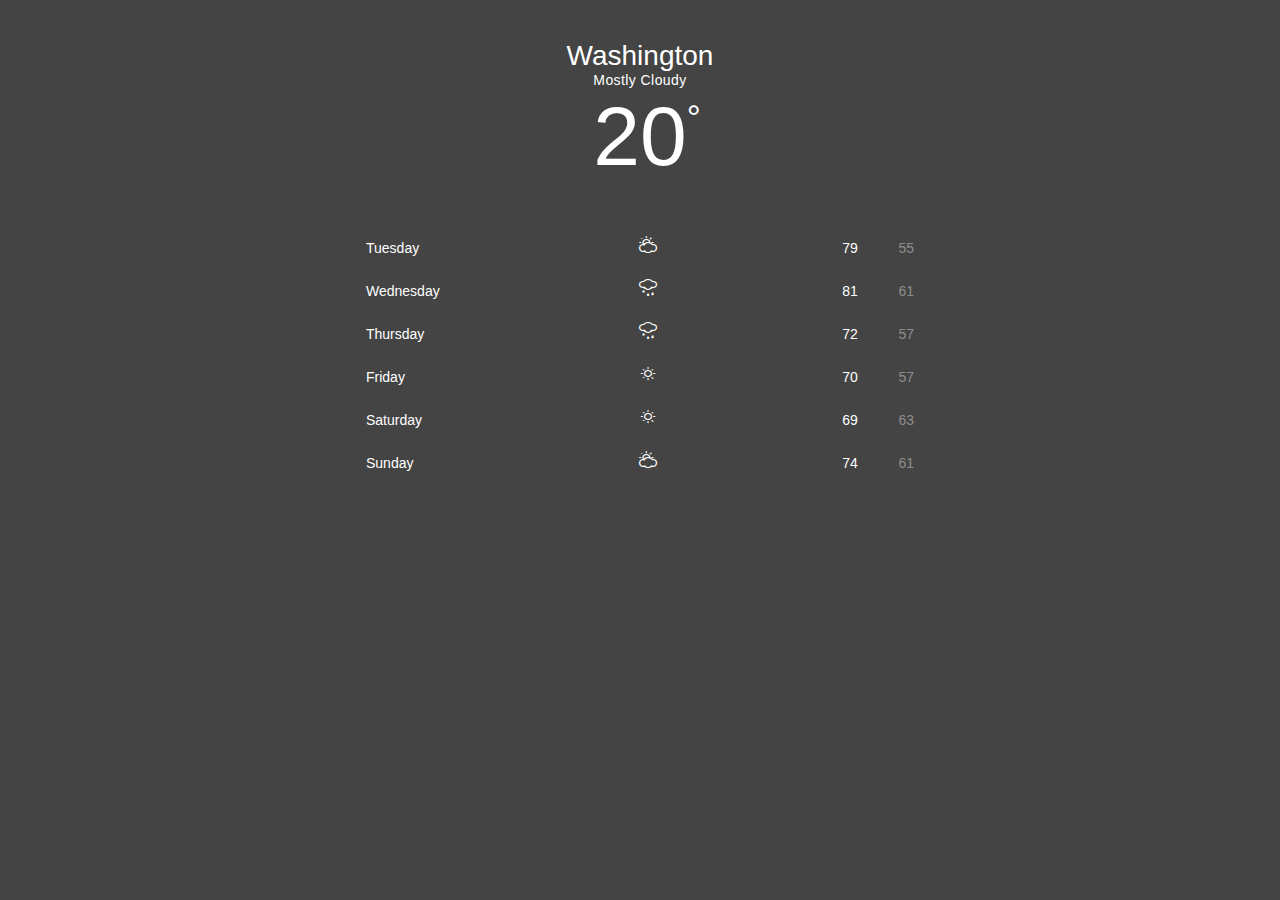
==== js/weather/before/index.html @ 618eb3f3 "Merge branch 'master' of github.com:rpearce/crash-courses" ====
<!DOCTYPE html>
<html>
  <head>
    <meta name="viewport" content="width=device-width, initial-scale=1" />
    <link rel="stylesheet" href="app.css" />
  </head>
  <body>
    <div class="container">
      <main role="main">
        <header class="city" role="header">
          <h1 class="city__name">Washington</h1>
          <small class="city__weather">Mostly Cloudy</small>
          <div class="city__temp">20</div>
        </header>

        <section class="section--padded">
          <table class="days">
            <tbody>
              <tr class="day">
                <th class="day__name">Tuesday</th>
                <td class="day__weather"><i data-icon="H"></i></td>
                <td class="day__high">79</td>
                <td class="day__low">55</td>
              </tr>
              <tr class="day">
                <th class="day__name">Wednesday</th>
                <td class="day__weather"><i data-icon="R"></i></td>
                <td class="day__high">81</td>
                <td class="day__low">61</td>
              </tr>
              <tr class="day">
                <th class="day__name">Thursday</th>
                <td class="day__weather"><i data-icon="R"></i></td>
                <td class="day__high">72</td>
                <td class="day__low">57</td>
              </tr>
              <tr class="day">
                <th class="day__name">Friday</th>
                <td class="day__weather"><i data-icon="B"></i></td>
                <td class="day__high">70</td>
                <td class="day__low">57</td>
              </tr>
              <tr class="day">
                <th class="day__name">Saturday</th>
                <td class="day__weather"><i data-icon="B"></i></td>
                <td class="day__high">69</td>
                <td class="day__low">63</td>
              </tr>
              <tr class="day">
                <th class="day__name">Sunday</th>
                <td class="day__weather"><i data-icon="H"></i></td>
                <td class="day__high">74</td>
                <td class="day__low">61</td>
              </tr>
            </tbody>
          </table>
        </section>
      </main>
    </div>
    <script src="app.js" async></script>
  </body>
</html>
---- js/weather/before/app.css ----
@font-face {
    font-family: 'MeteoconsRegular';
    src: url('fonts/meteocons-webfont.eot');
    src: url('fonts/meteocons-webfont.eot?#iefix') format('embedded-opentype'),
         url('fonts/meteocons-webfont.woff') format('woff'),
         url('fonts/meteocons-webfont.ttf') format('truetype'),
         url('fonts/meteocons-webfont.svg#MeteoconsRegular') format('svg');
    font-weight: normal;
    font-style: normal;
}
[data-icon]:before {
	font-family: 'MeteoconsRegular';
	content: attr(data-icon);
}
html {
  box-sizing: border-box;
}
*,
*:before,
*:after {
  box-sizing: inherit;
}
html,
body {
  font-size: 14px;
}
body {
  margin: 0;
  font-family: Helvetica, Helvetica Neue, Arial, sans-serif;
  color: #FFF;
  background-color: #444;
}
i {
  font-style: normal;
}
.container {
  max-width: 600px;
  margin: 0 auto;
}
.city {
  padding: 40px 20px;
  text-align: center;
}
.city__name {
  font-weight: 100;
  margin: 0;
}
.city__weather {
  font-size: 1rem;
  letter-spacing: 0.03rem;
  font-weight: 100;
}
.city__temp {
  position: relative;
  font-size: 6rem;
  font-weight: 100;
}
.city__temp:after {
  content: "\00b0";
  position: absolute;
  font-size: 2.5rem;
  top: 10px;
}
.list--bare {
  margin: 0;
  padding: 0;
  list-style: none;
}
.section--padded {
  padding: 0 4%;
}
.days {
  width: 100%;
  text-align: left;
}
.day__name,
.day__weather,
.day__high,
.day__low {
  font-weight: 100;
  padding: 10px 0;
}
.day__name {
  width: 50%;
}
.day__weather {
  width: 30%;
}
.day__weather > i {
  font-size: 1.25rem;
}
.day__high,
.day__low {
  width: 10%;
  text-align: right;
}
.day__high {
}
.day__low {
  color: rgba(255, 255, 255, 0.4);
}
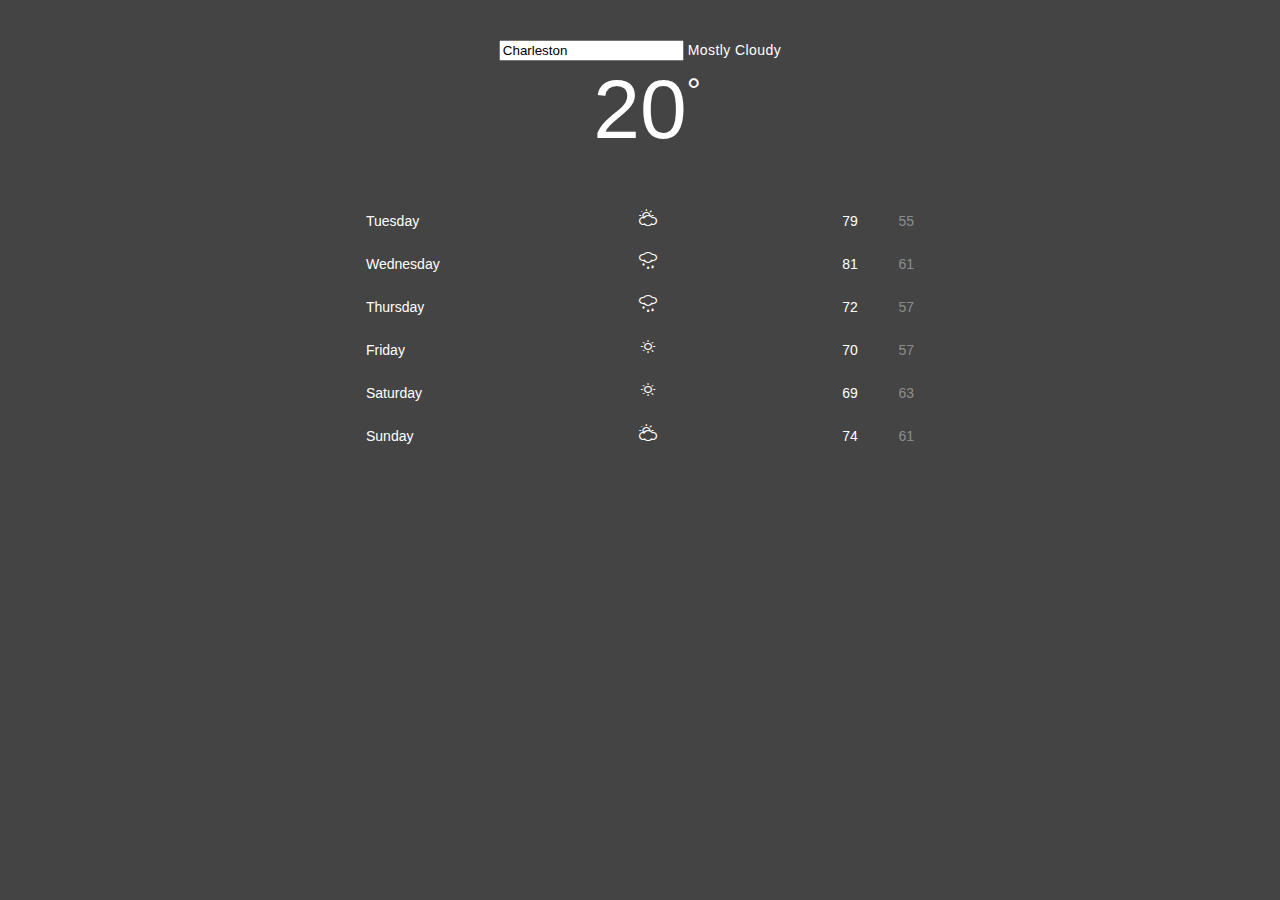
==== commit 8a0158fb: "extra newline" ====
--- a/js/weather/before/index.html
+++ b/js/weather/before/index.html
@@ -1,5 +1,5 @@
 <!DOCTYPE html>
-<html>
+<html lang="en">
   <head>
     <meta name="viewport" content="width=device-width, initial-scale=1" />
     <link rel="stylesheet" href="app.css" />
@@ -7,8 +7,9 @@
   <body>
     <div class="container">
       <main role="main">
+
         <header class="city" role="header">
-          <h1 class="city__name">Washington</h1>
+          <input type="text" class="city__nameInput" placeholder="City" value="Charleston" />
           <small class="city__weather">Mostly Cloudy</small>
           <div class="city__temp">20</div>
         </header>
@@ -55,6 +56,7 @@
             </tbody>
           </table>
         </section>
+
       </main>
     </div>
     <script src="app.js" async></script>
